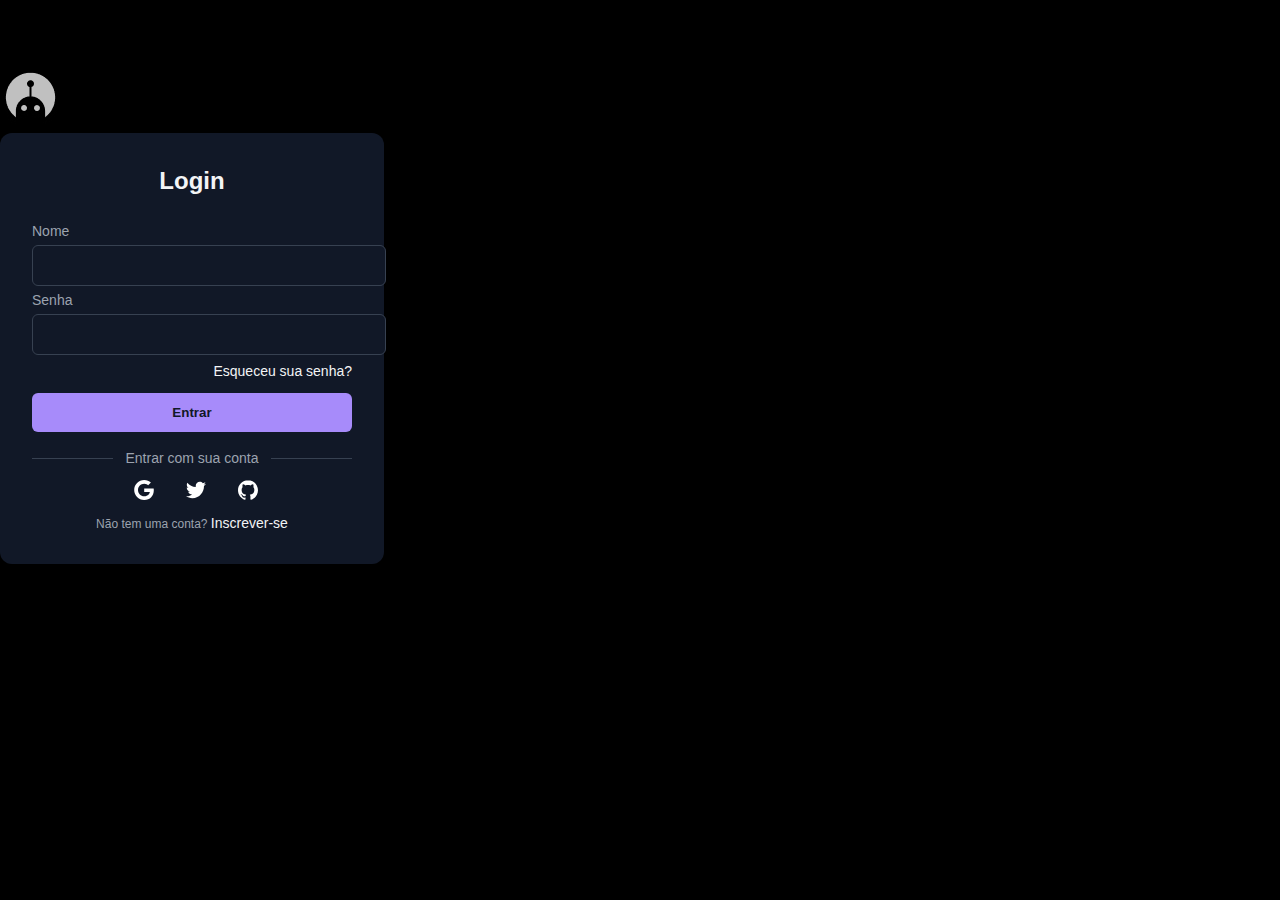
==== login.html @ 3f3dd5ec "Add files via upload" ====
<!DOCTYPE html>

<html lang="en"><head><meta http-equiv="Content-Type" content="text/html; charset=UTF-8">

    <meta http-equiv="X-UA-Compatible" content="IE=edge">
    <meta name="viewport" content="width=device-width, initial-scale=1.0">
    <link rel="stylesheet" href="login.css">


<h1 class="cabecalho"></h1>
<img class="cabecalho-imagem" id="logodosite.jpg" src="logodosite.png">


<div class="form-container">
	<p class="title">Login</p>
	<form class="form">
		<div class="input-group">
			<label for="username">Nome</label>
			<input type="text" name="username" id="username" placeholder="">
		</div>
		<div class="input-group">
			<label for="password">Senha</label>
			<input type="password" name="password" id="password" placeholder="">
			<div class="forgot">
				<a rel="noopener noreferrer" href="#">Esqueceu sua senha?</a>
			</div>
		</div>
		<button class="sign">Entrar</button>
	</form>
	<div class="social-message">
		<div class="line"></div>
		<p class="message">Entrar com sua conta</p>
		<div class="line"></div>
	</div>
	<div class="social-icons">
		<button aria-label="Log in with Google" class="icon">
			<svg xmlns="http://www.w3.org/2000/svg" viewBox="0 0 32 32" class="w-5 h-5 fill-current">
				<path d="M16.318 13.714v5.484h9.078c-0.37 2.354-2.745 6.901-9.078 6.901-5.458 0-9.917-4.521-9.917-10.099s4.458-10.099 9.917-10.099c3.109 0 5.193 1.318 6.38 2.464l4.339-4.182c-2.786-2.599-6.396-4.182-10.719-4.182-8.844 0-16 7.151-16 16s7.156 16 16 16c9.234 0 15.365-6.49 15.365-15.635 0-1.052-0.115-1.854-0.255-2.651z"></path>
			</svg>
		</button>
		<button aria-label="Log in with Twitter" class="icon">
			<svg xmlns="http://www.w3.org/2000/svg" viewBox="0 0 32 32" class="w-5 h-5 fill-current">
				<path d="M31.937 6.093c-1.177 0.516-2.437 0.871-3.765 1.032 1.355-0.813 2.391-2.099 2.885-3.631-1.271 0.74-2.677 1.276-4.172 1.579-1.192-1.276-2.896-2.079-4.787-2.079-3.625 0-6.563 2.937-6.563 6.557 0 0.521 0.063 1.021 0.172 1.495-5.453-0.255-10.287-2.875-13.52-6.833-0.568 0.964-0.891 2.084-0.891 3.303 0 2.281 1.161 4.281 2.916 5.457-1.073-0.031-2.083-0.328-2.968-0.817v0.079c0 3.181 2.26 5.833 5.26 6.437-0.547 0.145-1.131 0.229-1.724 0.229-0.421 0-0.823-0.041-1.224-0.115 0.844 2.604 3.26 4.5 6.14 4.557-2.239 1.755-5.077 2.801-8.135 2.801-0.521 0-1.041-0.025-1.563-0.088 2.917 1.86 6.36 2.948 10.079 2.948 12.067 0 18.661-9.995 18.661-18.651 0-0.276 0-0.557-0.021-0.839 1.287-0.917 2.401-2.079 3.281-3.396z"></path>
			</svg>
		</button>
		<button aria-label="Log in with GitHub" class="icon">
			<svg xmlns="http://www.w3.org/2000/svg" viewBox="0 0 32 32" class="w-5 h-5 fill-current">
				<path d="M16 0.396c-8.839 0-16 7.167-16 16 0 7.073 4.584 13.068 10.937 15.183 0.803 0.151 1.093-0.344 1.093-0.772 0-0.38-0.009-1.385-0.015-2.719-4.453 0.964-5.391-2.151-5.391-2.151-0.729-1.844-1.781-2.339-1.781-2.339-1.448-0.989 0.115-0.968 0.115-0.968 1.604 0.109 2.448 1.645 2.448 1.645 1.427 2.448 3.744 1.74 4.661 1.328 0.14-1.031 0.557-1.74 1.011-2.135-3.552-0.401-7.287-1.776-7.287-7.907 0-1.751 0.62-3.177 1.645-4.297-0.177-0.401-0.719-2.031 0.141-4.235 0 0 1.339-0.427 4.4 1.641 1.281-0.355 2.641-0.532 4-0.541 1.36 0.009 2.719 0.187 4 0.541 3.043-2.068 4.381-1.641 4.381-1.641 0.859 2.204 0.317 3.833 0.161 4.235 1.015 1.12 1.635 2.547 1.635 4.297 0 6.145-3.74 7.5-7.296 7.891 0.556 0.479 1.077 1.464 1.077 2.959 0 2.14-0.020 3.864-0.020 4.385 0 0.416 0.28 0.916 1.104 0.755 6.4-2.093 10.979-8.093 10.979-15.156 0-8.833-7.161-16-16-16z"></path>
			</svg>
		</button>
	</div>
	<p class="signup">Não tem uma conta?
		<a rel="noopener noreferrer" href="#" class="">Inscrever-se</a>
	</p>
</div>
---- login.css ----
body {
    background-color: #000000;
}
*{
    margin: 0;
    padding: 0;
}

.cabecalho {
    background-color: #000000;
    color: white;
    display: flex;
    justify-content: space-around;
    align-items: center;
    padding: 35px 0;
}
.cabecalho-lista-item{
    display: inline-block;
    
    left: 369px;
    margin: 0 30px;
    font-size: 20px;
    font-family:'Outfit', sans-serif;
}

.form-container {
    width: 320px;
    border-radius: 0.75rem;
    background-color: rgba(17, 24, 39, 1);
    padding: 2rem;
    color: rgba(243, 244, 246, 1);
  }
  
  .title {
    text-align: center;
    font-size: 1.5rem;
    line-height: 2rem;
    font-weight: 700;
    font-style: normal;
    font-family:'Outfit', sans-serif;
  }
  
  .form {
    margin-top: 1.5rem;
  }
  
  .input-group {
    margin-top: 0.25rem;
    font-size: 0.875rem;
    line-height: 1.25rem;
    font-style: normal;
    font-family:'Outfit', sans-serif;
  }
  
  .input-group label {
    display: block;
    color: rgba(156, 163, 175, 1);
    margin-bottom: 4px;
  }
  
  .input-group input {
    width: 100%;
    border-radius: 0.375rem;
    border: 1px solid rgba(55, 65, 81, 1);
    outline: 0;
    background-color: rgba(17, 24, 39, 1);
    padding: 0.75rem 1rem;
    color: rgba(243, 244, 246, 1);
  }
  
  .input-group input:focus {
    border-color: rgba(167, 139, 250);
  }
  
  .forgot {
    display: flex;
    justify-content: flex-end;
    font-size: 0.75rem;
    line-height: 1rem;
    color: rgba(156, 163, 175,1);
    margin: 8px 0 14px 0;
  }
  
  .forgot a,.signup a {
    color: rgba(243, 244, 246, 1);
    text-decoration: none;
    font-size: 14px;
    font-style: normal;
    font-family:'Outfit', sans-serif;
  }
  
  .forgot a:hover, .signup a:hover {
    text-decoration: underline rgba(167, 139, 250, 1);
  }
  
  .sign {
    display: block;
    width: 100%;
    background-color: rgba(167, 139, 250, 1);
    padding: 0.75rem;
    text-align: center;
    color: rgba(17, 24, 39, 1);
    border: none;
    border-radius: 0.375rem;
    font-weight: 600;
    font-style: normal;
    font-family:'Outfit', sans-serif;
  }
  
  .social-message {
    display: flex;
    align-items: center;
    padding-top: 1rem;
  }
  
  .line {
    height: 1px;
    flex: 1 1 0%;
    background-color: rgba(55, 65, 81, 1);
  }
  
  .social-message .message {
    padding-left: 0.75rem;
    padding-right: 0.75rem;
    font-size: 0.875rem;
    line-height: 1.25rem;
    font-style: normal;
    font-family:'Outfit', sans-serif;
    color: rgba(156, 163, 175, 1);
  }
  
  .social-icons {
    display: flex;
    justify-content: center;
  }
  
  .social-icons .icon {
    border-radius: 0.125rem;
    padding: 0.75rem;
    border: none;
    background-color: transparent;
    margin-left: 8px;
  }
  
  .social-icons .icon svg {
    height: 1.25rem;
    width: 1.25rem;
    fill: #fff;
  }
  
  .signup {
    text-align: center;
    font-size: 0.75rem;
    line-height: 1rem;
    font-style: normal;
    font-family:'Outfit', sans-serif;
    color: rgba(156, 163, 175, 1);
  }
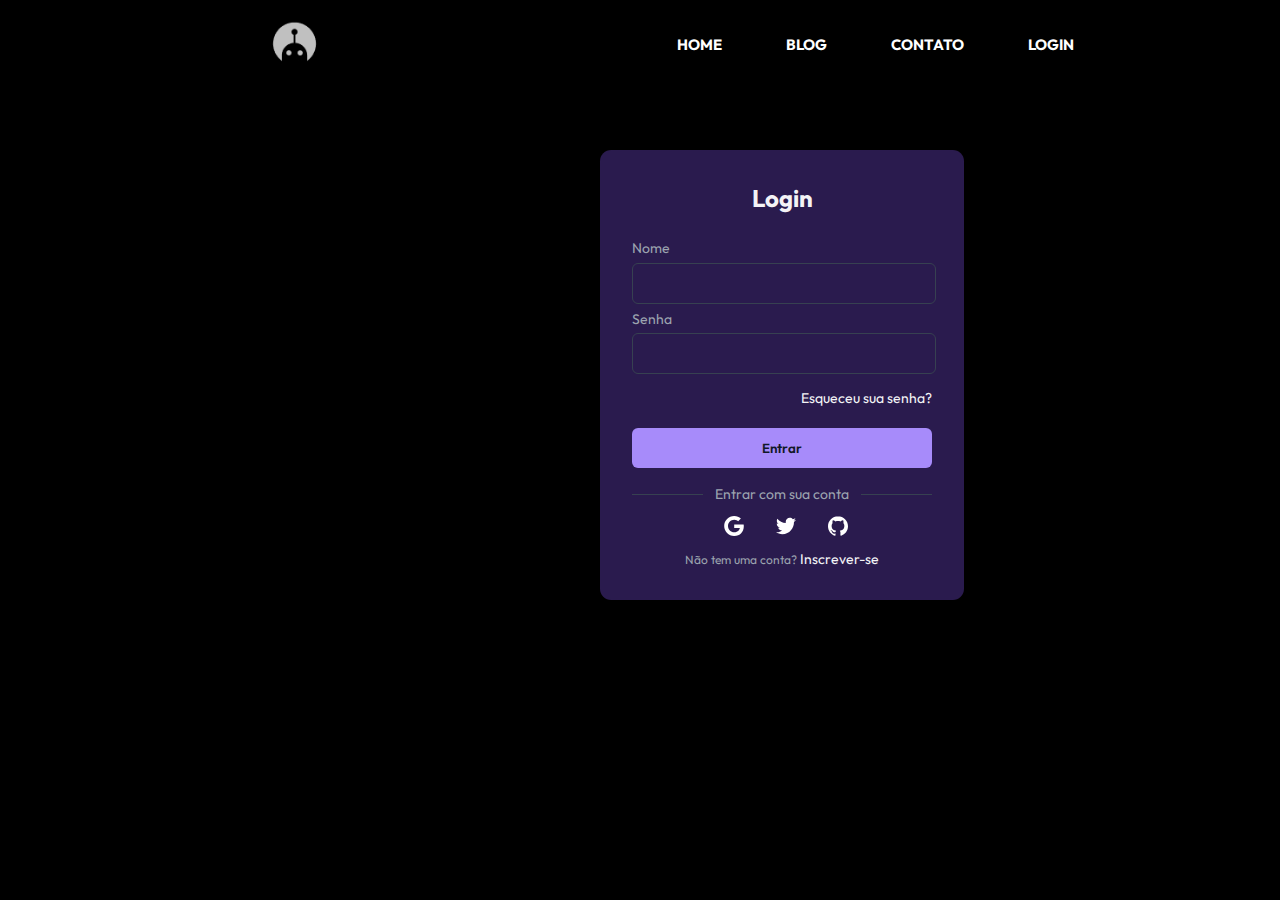
==== commit 8d52a5f1: "Add files via upload" ====
--- a/login.html
+++ b/login.html
@@ -5,13 +5,30 @@
     <meta http-equiv="X-UA-Compatible" content="IE=edge">
     <meta name="viewport" content="width=device-width, initial-scale=1.0">
     <link rel="stylesheet" href="login.css">
+	<link rel="preconnect" href="https://fonts.gstatic.com" crossorigin>
+    <link href="https://fonts.googleapis.com/css2?family=Delicious+Handrawn&family=Outfit:wght@300;800&display=swap" rel="stylesheet"> 
 
 
-<h1 class="cabecalho"></h1>
-<img class="cabecalho-imagem" id="logodosite.jpg" src="logodosite.png">
+</head>
+<body>
+    <header class="cabecalho"> 
+        <h1>
+            <img class="cabecalho-imagem" id="logodosite.jpg" src="logodosite.png">
+        </h1>
+        <ul class="cabecalho-lista">
+            <nav>
+                <li><a class="cabecalho-lista-item" href="index.html">Home</a></li>
+                <li><a class="cabecalho-lista-item" href="blog.html">Blog</a></li>
+                <li><a class="cabecalho-lista-item" href="contato.html">Contato</a></li>
+                <li><a class="cabecalho-lista-item" href="login.html">Login</a></li>  
+            </nav>
+            
+        </ul>
+    </header>
 
 
-<div class="form-container">
+
+ <div class="form-container">
 	<p class="title">Login</p>
 	<form class="form">
 		<div class="input-group">
--- a/login.css
+++ b/login.css
@@ -1,34 +1,77 @@
 body {
-    background-color: #000000;
+  background-color: #000000;
 }
 *{
-    margin: 0;
-    padding: 0;
+  margin: 0;
+  padding: 0;
 }
 
 .cabecalho {
-    background-color: #000000;
-    color: white;
-    display: flex;
-    justify-content: space-around;
-    align-items: center;
-    padding: 35px 0;
-}
-.cabecalho-lista-item{
-    display: inline-block;
+  background-color: #000000;
+  color: white;
+  display: flex;
+  justify-content: space-around;
+  align-items: center;
+  padding: 35px 0;
+}
+
+.cabecalho-imagem{
+  width: 53px;
+  position: absolute;
+
+height: 51  px;
+left: 268px;
+top: 20px;
+}
+
+.cabecalho-lista-item
+  nav {
+      position: absolute;
+      top: 43px;
+      right: 150px;
+      font-style: normal;
+      font-family:'Outfit', sans-serif;
+  }
+
+  nav li {
+      display: inline;
+      margin: 0 0 0 60px;
+  }
+
+  nav a {
+      text-transform: uppercase;
+      color: #FFFFFF;
+      font-weight: bold;
+      font-size: 15px;
+      text-decoration: none;
+      font-style: normal;
+      font-family:'Outfit', sans-serif;
+  }
+
+  nav a:hover {
+      text-decoration: underline;
+  }
+
+
+
+
+
+
+
+
+
+.form-container {
+    width: 300px;
+    border-radius: 0.70rem;
+    background-color: rgb(42, 27, 78);
+    padding: 2rem;
+    color: rgb(244, 243, 246);
+    position: absolute;
+    left: 600px;
+    top: 150px;
+    font-family: 'Outfit';
+    font-style: normal;
     
-    left: 369px;
-    margin: 0 30px;
-    font-size: 20px;
-    font-family:'Outfit', sans-serif;
-}
-
-.form-container {
-    width: 320px;
-    border-radius: 0.75rem;
-    background-color: rgba(17, 24, 39, 1);
-    padding: 2rem;
-    color: rgba(243, 244, 246, 1);
   }
   
   .title {
@@ -36,20 +79,18 @@
     font-size: 1.5rem;
     line-height: 2rem;
     font-weight: 700;
-    font-style: normal;
-    font-family:'Outfit', sans-serif;
-  }
-  
+    font-family: 'Outfit';
+    font-style: normal;
+  }
+
   .form {
     margin-top: 1.5rem;
   }
   
   .input-group {
-    margin-top: 0.25rem;
+    margin-top: 0.30rem;
     font-size: 0.875rem;
-    line-height: 1.25rem;
-    font-style: normal;
-    font-family:'Outfit', sans-serif;
+    line-height: 1.30rem;
   }
   
   .input-group label {
@@ -59,11 +100,11 @@
   }
   
   .input-group input {
-    width: 100%;
+    width: 90%;
     border-radius: 0.375rem;
     border: 1px solid rgba(55, 65, 81, 1);
     outline: 0;
-    background-color: rgba(17, 24, 39, 1);
+    background-color: rgba(42, 27, 78);
     padding: 0.75rem 1rem;
     color: rgba(243, 244, 246, 1);
   }
@@ -76,17 +117,19 @@
     display: flex;
     justify-content: flex-end;
     font-size: 0.75rem;
-    line-height: 1rem;
+    line-height: 2rem;
     color: rgba(156, 163, 175,1);
     margin: 8px 0 14px 0;
+    font-family: 'Outfit';
+    font-style: normal;
   }
   
   .forgot a,.signup a {
     color: rgba(243, 244, 246, 1);
     text-decoration: none;
     font-size: 14px;
-    font-style: normal;
-    font-family:'Outfit', sans-serif;
+    font-family: 'Outfit';
+    font-style: normal;
   }
   
   .forgot a:hover, .signup a:hover {
@@ -103,8 +146,8 @@
     border: none;
     border-radius: 0.375rem;
     font-weight: 600;
-    font-style: normal;
-    font-family:'Outfit', sans-serif;
+    font-family: 'Outfit';
+    font-style: normal;
   }
   
   .social-message {
@@ -124,9 +167,9 @@
     padding-right: 0.75rem;
     font-size: 0.875rem;
     line-height: 1.25rem;
-    font-style: normal;
-    font-family:'Outfit', sans-serif;
     color: rgba(156, 163, 175, 1);
+    font-family: 'Outfit';
+    font-style: normal;
   }
   
   .social-icons {
@@ -152,8 +195,12 @@
     text-align: center;
     font-size: 0.75rem;
     line-height: 1rem;
-    font-style: normal;
-    font-family:'Outfit', sans-serif;
     color: rgba(156, 163, 175, 1);
-  }
+    font-family: 'Outfit';
+    font-style: normal;
+  }
+
+  
+  
+  
   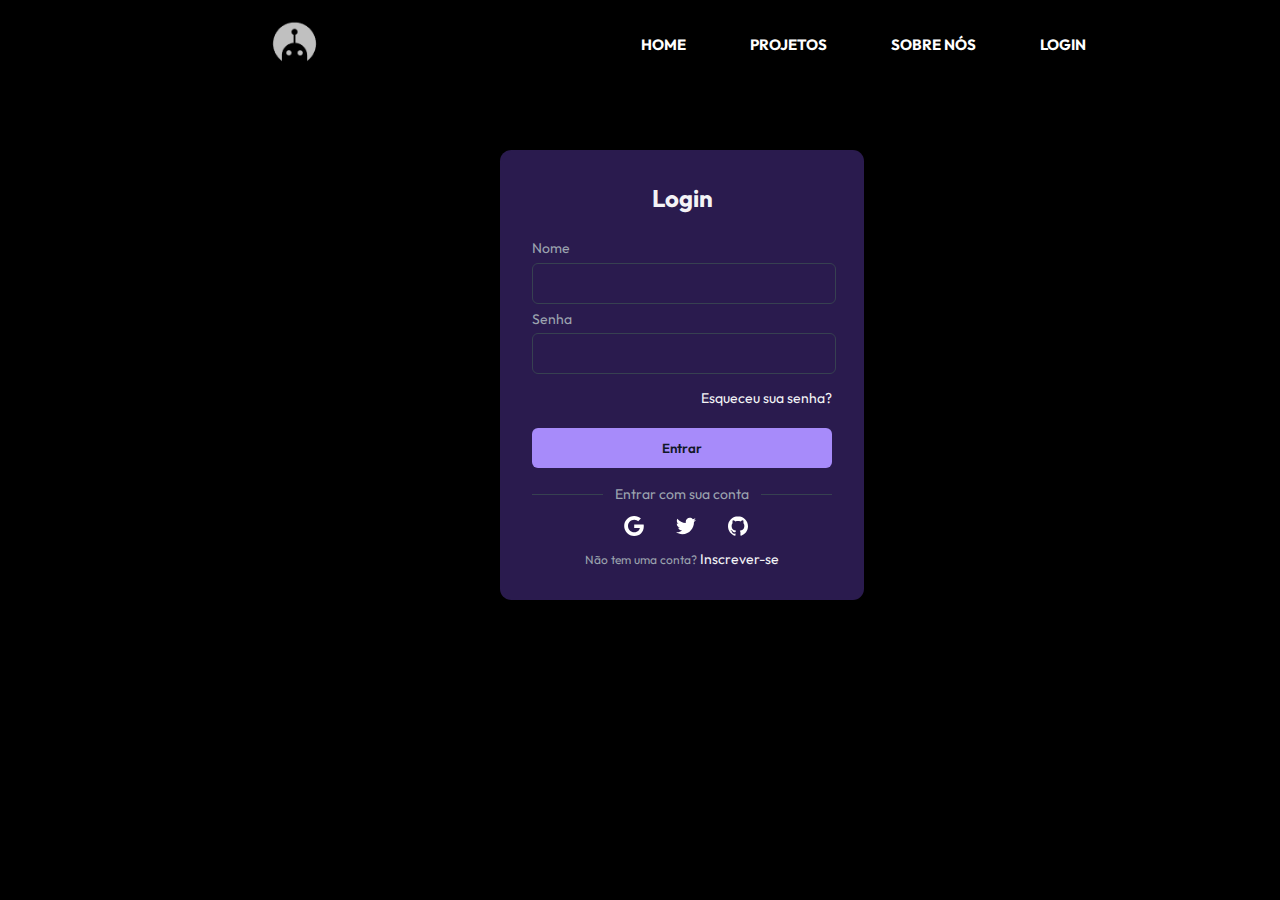
==== commit 38dca216: "Add files via upload" ====
--- a/login.html
+++ b/login.html
@@ -5,8 +5,10 @@
     <meta http-equiv="X-UA-Compatible" content="IE=edge">
     <meta name="viewport" content="width=device-width, initial-scale=1.0">
     <link rel="stylesheet" href="login.css">
-	<link rel="preconnect" href="https://fonts.gstatic.com" crossorigin>
+
+    <link rel="preconnect" href="https://fonts.gstatic.com" crossorigin>
     <link href="https://fonts.googleapis.com/css2?family=Delicious+Handrawn&family=Outfit:wght@300;800&display=swap" rel="stylesheet"> 
+    
 
 
 </head>
@@ -18,17 +20,14 @@
         <ul class="cabecalho-lista">
             <nav>
                 <li><a class="cabecalho-lista-item" href="index.html">Home</a></li>
-                <li><a class="cabecalho-lista-item" href="blog.html">Blog</a></li>
-                <li><a class="cabecalho-lista-item" href="contato.html">Contato</a></li>
+                <li><a class="cabecalho-lista-item" href="projeto.html">Projetos</a></li>
+                <li><a class="cabecalho-lista-item" href="sobrenos.html">Sobre nós</a></li>
                 <li><a class="cabecalho-lista-item" href="login.html">Login</a></li>  
             </nav>
             
         </ul>
-    </header>
 
-
-
- <div class="form-container">
+<div class="form-container">
 	<p class="title">Login</p>
 	<form class="form">
 		<div class="input-group">
@@ -69,4 +68,5 @@
 	<p class="signup">Não tem uma conta?
 		<a rel="noopener noreferrer" href="#" class="">Inscrever-se</a>
 	</p>
-</div>+</div>
+  --- a/login.css
+++ b/login.css
@@ -67,7 +67,7 @@
     padding: 2rem;
     color: rgb(244, 243, 246);
     position: absolute;
-    left: 600px;
+    left: 500px;
     top: 150px;
     font-family: 'Outfit';
     font-style: normal;
@@ -203,4 +203,5 @@
   
   
   
+  
   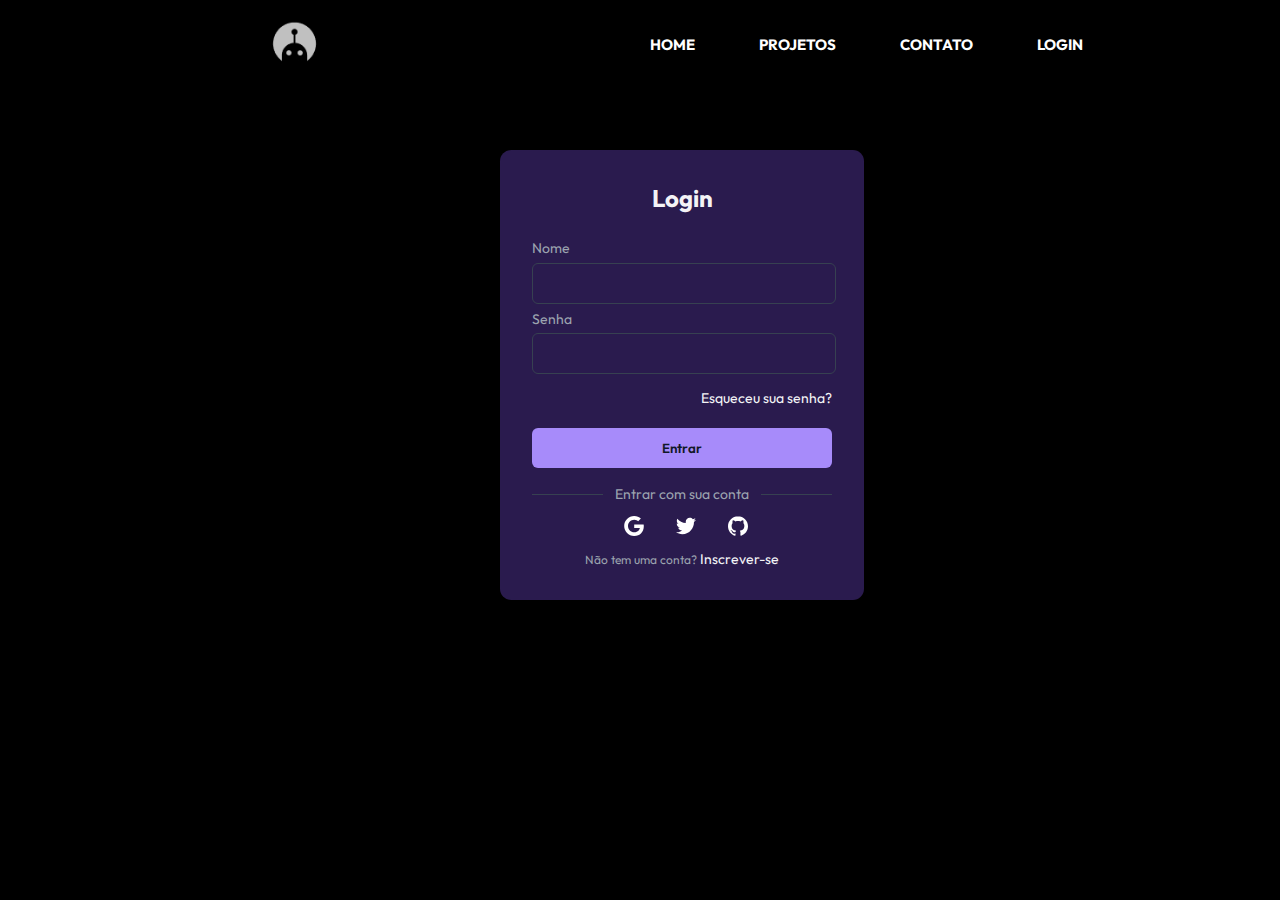
==== commit 8c9d9832: "Add files via upload" ====
--- a/login.html
+++ b/login.html
@@ -21,7 +21,7 @@
             <nav>
                 <li><a class="cabecalho-lista-item" href="index.html">Home</a></li>
                 <li><a class="cabecalho-lista-item" href="projeto.html">Projetos</a></li>
-                <li><a class="cabecalho-lista-item" href="sobrenos.html">Sobre nós</a></li>
+                <li><a class="cabecalho-lista-item" href="sobrenos.html">Contato</a></li>
                 <li><a class="cabecalho-lista-item" href="login.html">Login</a></li>  
             </nav>
             
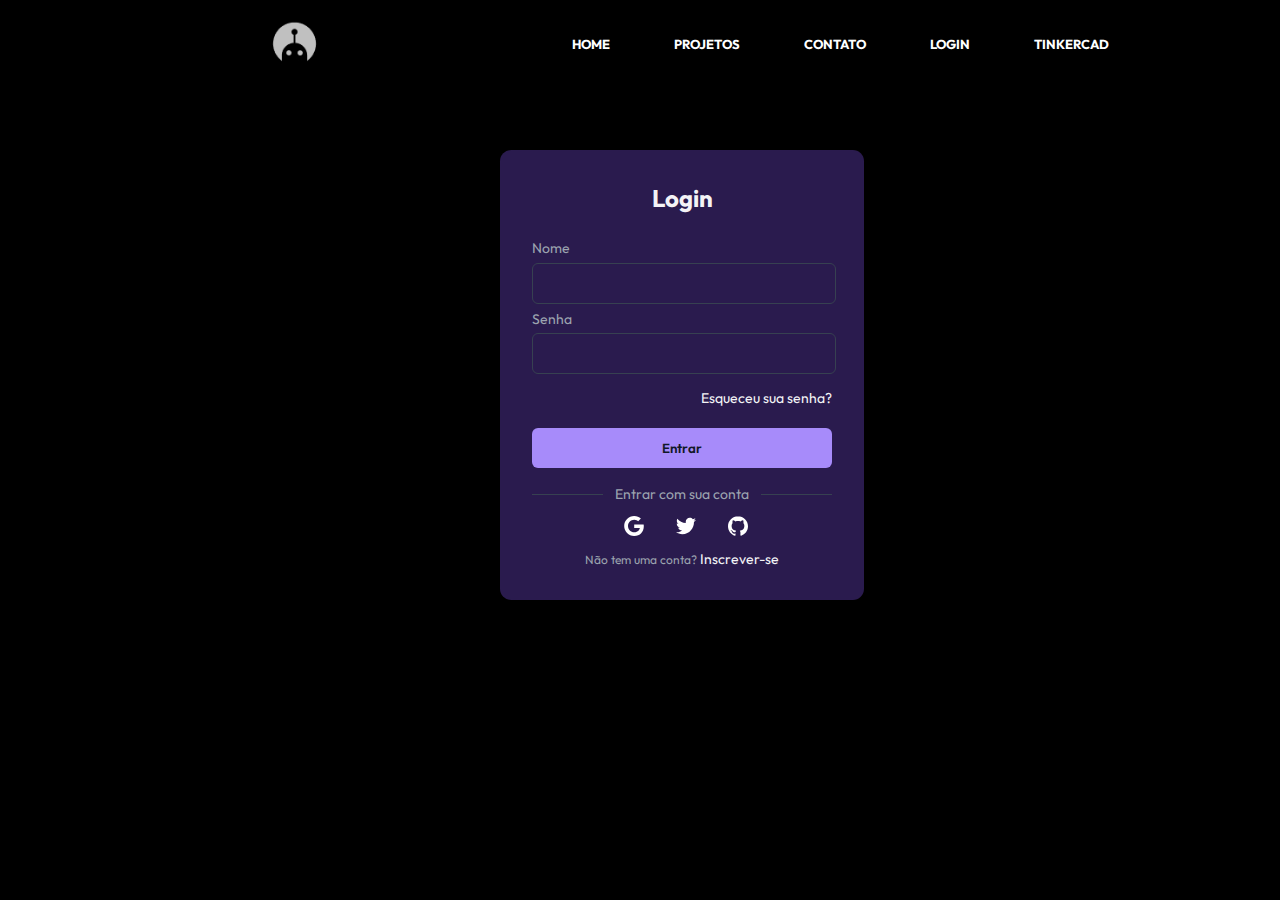
==== commit a19e040a: "Add files via upload" ====
--- a/login.html
+++ b/login.html
@@ -22,7 +22,8 @@
                 <li><a class="cabecalho-lista-item" href="index.html">Home</a></li>
                 <li><a class="cabecalho-lista-item" href="projeto.html">Projetos</a></li>
                 <li><a class="cabecalho-lista-item" href="sobrenos.html">Contato</a></li>
-                <li><a class="cabecalho-lista-item" href="login.html">Login</a></li>  
+                <li><a class="cabecalho-lista-item" href="login.html">Login</a></li> 
+				<li><a class="cabecalho-lista-item" href="tinkercad.html">Tinkercad</a></li>  
             </nav>
             
         </ul>
--- a/login.css
+++ b/login.css
@@ -42,7 +42,7 @@
       text-transform: uppercase;
       color: #FFFFFF;
       font-weight: bold;
-      font-size: 15px;
+      font-size: 13px;
       text-decoration: none;
       font-style: normal;
       font-family:'Outfit', sans-serif;
